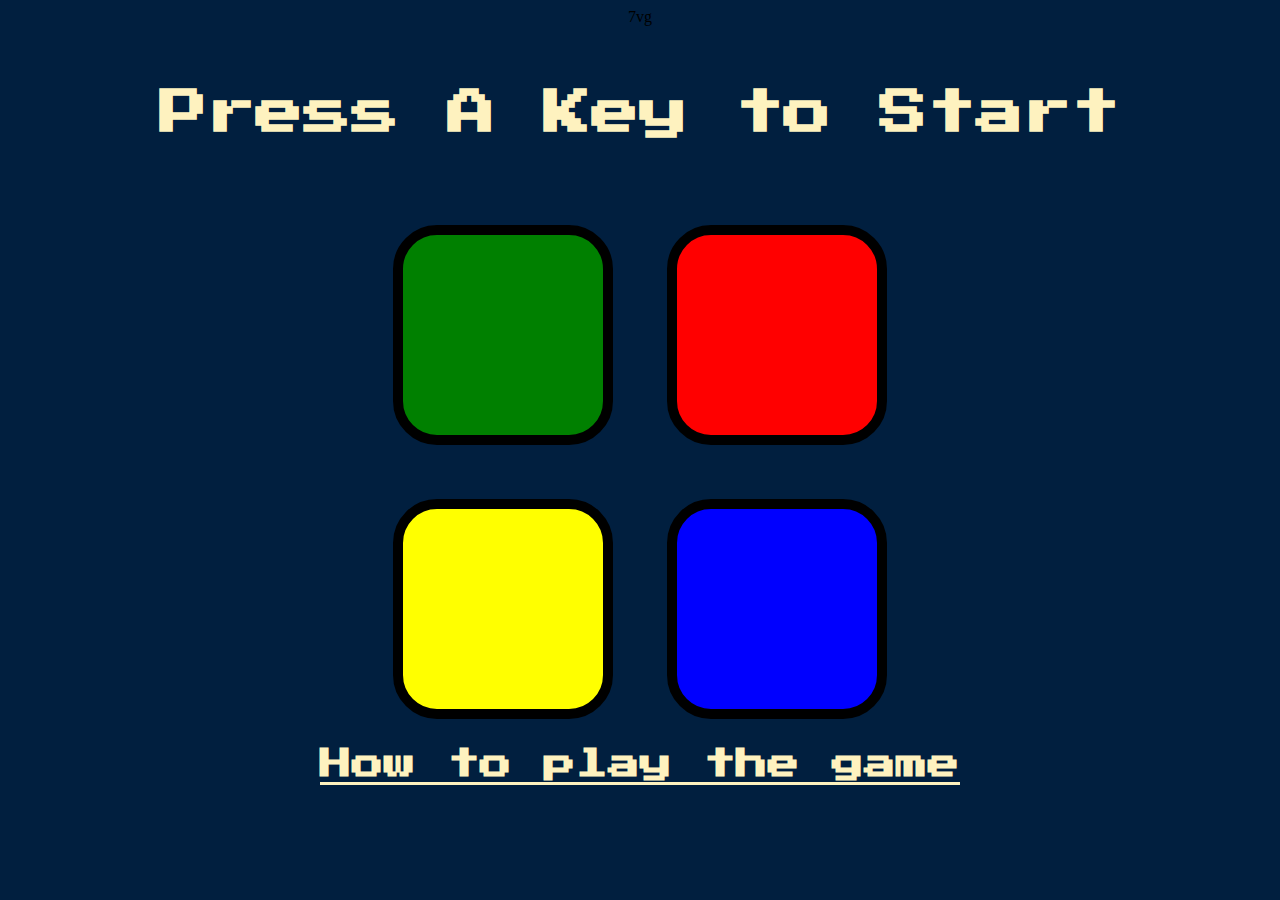
==== index.html @ 01b1d280 "Add files via upload" ====
7vg<!DOCTYPE html>
<html lang="en" dir="ltr">

<head>
  <meta charset="utf-8">
  <title>Simon</title>
  <link rel="stylesheet" href="styles.css">
  <link href="https://fonts.googleapis.com/css?family=Press+Start+2P" rel="stylesheet">
</head>

<body>
  <h1 id="level-title">Press A Key to Start</h1>
  <div class="container">
    <div lass="row">

      <div type="button" id="green" class="btn green">

      </div>

      <div type="button" id="red" class="btn red">

      </div>
    </div>

    <div class="row">

      <div type="button" id="yellow" class="btn yellow">

      </div>
      <div type="button" id="blue" class="btn blue">

      </div>

    </div>

  </div>

  <div class="">

<a id="instructions" href="instructions.html" target="_blank"><b><strong> How to play the game </strong></b></a>
<p></p>



  </div>
  <script src="https://ajax.googleapis.com/ajax/libs/jquery/3.4.1/jquery.min.js"></script>

<script src="game.js" charset="utf-8"></script>
</body>

</html>
---- styles.css ----
body {
  text-align: center;
  background-color: #011F3F;
}

#level-title {
  font-family: 'Press Start 2P', cursive;
  font-size: 3rem;
  margin:  5%;
  color: #FEF2BF;
}

.container {
  display: block;
  width: 50%;
  margin: auto;

}
#para {
  font-family: 'Press Start 2P', cursive;
  font-size: 2rem;
  margin:  5%;
  color: red;
}
#instructions {
  font-family: 'Press Start 2P', cursive;
  font-size: 2rem;
  margin:  5%;
  color: #FEF2BF;
}

.btn {
  margin: 25px;
  display: inline-block;
  height: 200px;
  width: 200px;
  border: 10px solid black;
  border-radius: 20%;
}

.game-over {
  background-color: red;
  opacity: 0.8;
}

.red {
  background-color: red;
}

.green {
  background-color: green;
}

.blue {
  background-color: blue;
}

.yellow {
  background-color: yellow;
}

.pressed {
  box-shadow: 0 0 20px white;
  background-color: grey;
}
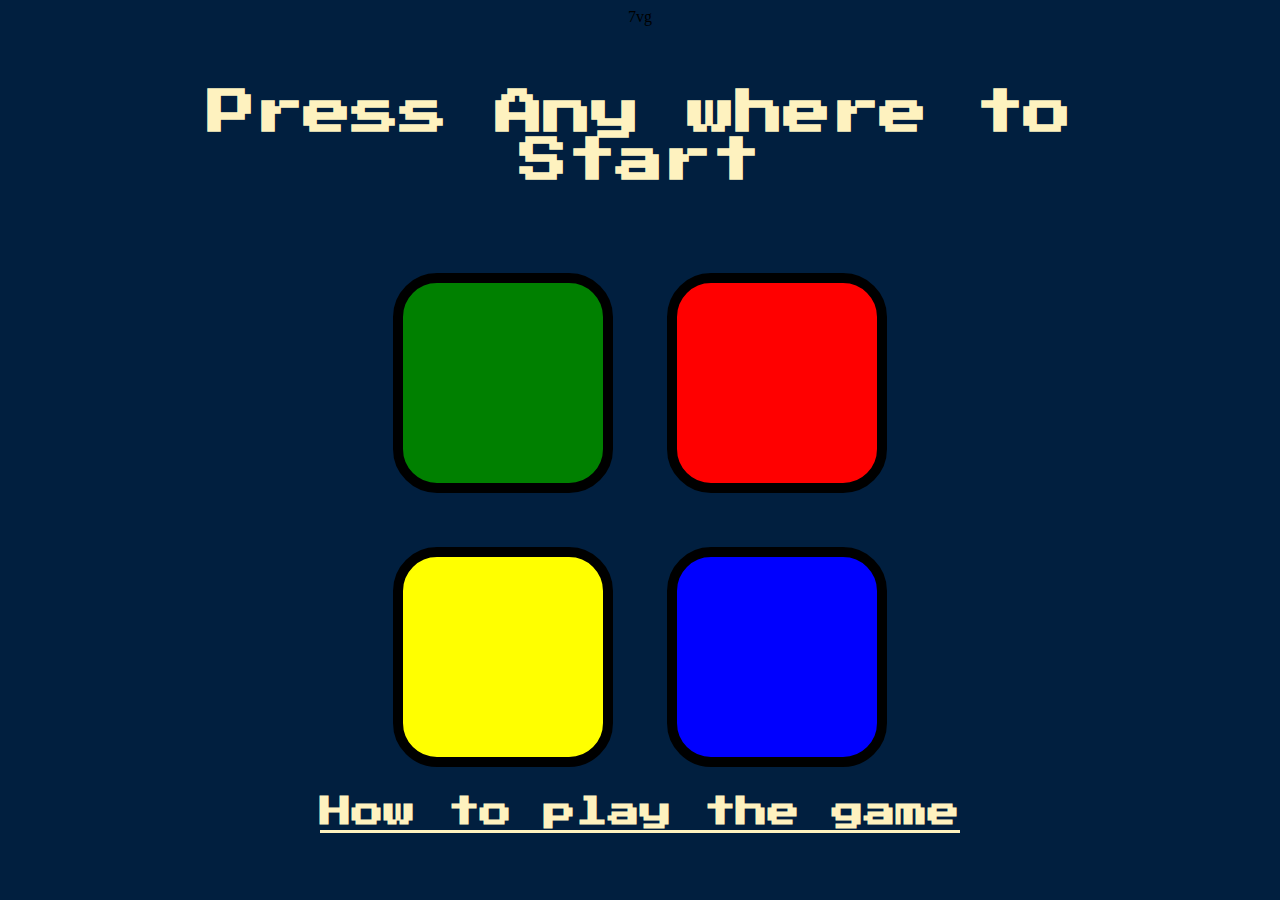
==== commit 06b4ec1d: "Add files via upload" ====
--- a/index.html
+++ b/index.html
@@ -9,7 +9,7 @@
 </head>
 
 <body>
-  <h1 id="level-title">Press A Key to Start</h1>
+  <h1 id="level-title">Press Any where to Start</h1>
   <div class="container">
     <div lass="row">
 
